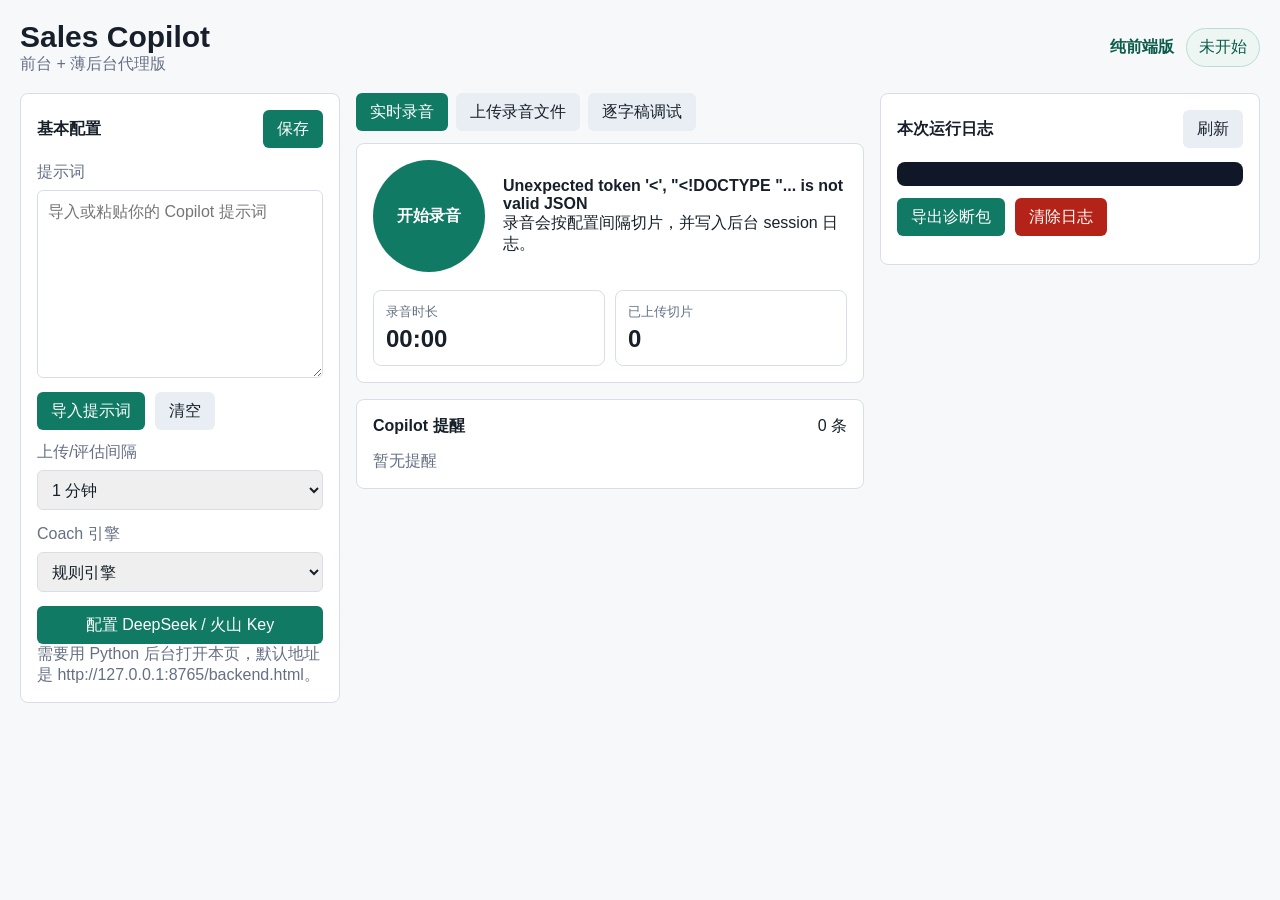
==== src/sales_retro_agent/web_static/backend.html @ ef78e3b4 "前端+薄后端抽取 + Windows 打包流水线" ====
<!doctype html>
<html lang="zh-CN">
  <head>
    <meta charset="utf-8" />
    <meta name="viewport" content="width=device-width, initial-scale=1" />
    <title>Sales Copilot - 后台代理版</title>
    <link rel="stylesheet" href="./styles.css" />
  </head>
  <body>
    <main class="app-shell">
      <section class="topbar">
        <div>
          <h1>Sales Copilot</h1>
          <p>前台 + 薄后台代理版</p>
        </div>
        <div class="top-actions">
          <a class="text-link" href="./index.html">纯前端版</a>
          <div class="session-pill" id="sessionLabel">未开始</div>
        </div>
      </section>

      <section class="layout">
        <aside class="panel config-panel">
          <div class="panel-head">
            <h2>基本配置</h2>
            <button class="icon-button" id="saveConfigButton" title="保存配置">保存</button>
          </div>

          <label>
            提示词
            <textarea id="promptInput" rows="7" placeholder="导入或粘贴你的 Copilot 提示词"></textarea>
          </label>
          <div class="row">
            <input id="promptFileInput" type="file" accept=".txt,.md,.prompt" hidden />
            <button id="importPromptButton">导入提示词</button>
            <button id="clearPromptButton" class="secondary">清空</button>
          </div>

          <label>
            上传/评估间隔
            <select id="intervalInput">
              <option value="30">30 秒</option>
              <option value="60" selected>1 分钟</option>
              <option value="120">2 分钟</option>
              <option value="300">5 分钟</option>
            </select>
          </label>

          <label>
            Coach 引擎
            <select id="coachEngineInput">
              <option value="rules">规则引擎</option>
              <option value="llm">DeepSeek LLM</option>
            </select>
          </label>

          <button id="openKeyModalButton" class="wide">配置 DeepSeek / 火山 Key</button>
          <p class="hint">需要用 Python 后台打开本页，默认地址是 http://127.0.0.1:8765/backend.html。</p>
        </aside>

        <section class="workspace">
          <div class="mode-tabs">
            <button class="tab active" data-mode="record">实时录音</button>
            <button class="tab" data-mode="upload">上传录音文件</button>
            <button class="tab" data-mode="transcript">逐字稿调试</button>
          </div>

          <section class="panel mode-panel active" id="recordPanel">
            <div class="record-stage">
              <button class="record-button" id="recordButton">开始录音</button>
              <div>
                <h2 id="recordStatus">等待开始</h2>
                <p id="recordMeta">录音会按配置间隔切片，并写入后台 session 日志。</p>
              </div>
            </div>
            <div class="meters">
              <div>
                <span>录音时长</span>
                <strong id="recordDuration">00:00</strong>
              </div>
              <div>
                <span>已上传切片</span>
                <strong id="chunkCount">0</strong>
              </div>
            </div>
          </section>

          <section class="panel mode-panel" id="uploadPanel">
            <label class="drop-zone">
              <input id="audioFileInput" type="file" accept="audio/*" />
              <span id="audioFileLabel">选择录音文件</span>
            </label>
            <div class="row">
              <button id="saveAudioButton">保存到本次日志</button>
              <button id="coachAudioButton" class="secondary">转写并运行 Copilot</button>
            </div>
            <p class="hint" id="uploadStatus">上传音频会保存到后台 `outputs/web_sessions`。完整转写会按真实音频时长推流。</p>
          </section>

          <section class="panel mode-panel" id="transcriptPanel">
            <label>
              逐字稿
              <textarea id="transcriptInput" rows="9" placeholder="粘贴逐字稿，用后台规则或 LLM Copilot 运行"></textarea>
            </label>
            <button id="coachTranscriptButton">运行 Copilot</button>
          </section>

          <section class="panel">
            <div class="panel-head">
              <h2>Copilot 提醒</h2>
              <span id="alertCount">0 条</span>
            </div>
            <div id="alerts" class="alerts empty">暂无提醒</div>
          </section>
        </section>

        <aside class="panel log-panel">
          <div class="panel-head">
            <h2>本次运行日志</h2>
            <button id="refreshLogButton" class="secondary">刷新</button>
          </div>
          <pre id="logOutput"></pre>
          <div class="row">
            <button id="exportDiagButton">导出诊断包</button>
            <button id="clearLogButton" class="danger">清除日志</button>
          </div>
        </aside>
      </section>
    </main>

    <dialog id="keyDialog">
      <form method="dialog" class="modal">
        <div class="panel-head">
          <h2>Key 配置</h2>
          <button value="cancel" class="icon-button">关闭</button>
        </div>
        <label>DeepSeek API Key <input id="deepseekKeyInput" type="password" autocomplete="off" /></label>
        <label>DeepSeek Base URL <input id="deepseekBaseUrlInput" value="https://api.deepseek.com" /></label>
        <label>DeepSeek Model <input id="deepseekModelInput" value="deepseek-v4-pro" /></label>
        <label>火山 ASR API Key <input id="volcKeyInput" type="password" autocomplete="off" /></label>
        <label>火山 ASR Resource ID <input id="volcResourceInput" value="volc.seedasr.sauc.duration" /></label>
        <label>火山 ASR WebSocket URL <input id="volcWsInput" value="wss://openspeech.bytedance.com/api/v3/sauc/bigmodel_async" /></label>
        <menu>
          <button id="saveKeysButton" value="default">保存</button>
        </menu>
      </form>
    </dialog>

    <script src="./backend.js"></script>
  </body>
</html>
---- src/sales_retro_agent/web_static/styles.css ----
:root {
  color-scheme: light;
  --bg: #f7f8fa;
  --panel: #ffffff;
  --ink: #17202a;
  --muted: #667085;
  --line: #d8dee8;
  --accent: #117a65;
  --accent-dark: #0b5c4b;
  --danger: #b42318;
  --soft: #eef6f3;
}

* {
  box-sizing: border-box;
}

body {
  margin: 0;
  background: var(--bg);
  color: var(--ink);
  font-family: Inter, "Segoe UI", "Microsoft YaHei", Arial, sans-serif;
}

button,
input,
select,
textarea {
  font: inherit;
}

button {
  border: 0;
  border-radius: 6px;
  background: var(--accent);
  color: white;
  cursor: pointer;
  min-height: 38px;
  padding: 0 14px;
}

button:hover {
  background: var(--accent-dark);
}

button.secondary {
  background: #e9eef5;
  color: var(--ink);
}

button.danger {
  background: var(--danger);
}

button:disabled {
  cursor: not-allowed;
  opacity: 0.55;
}

button:disabled:hover {
  background: var(--accent);
}

.app-shell {
  min-height: 100vh;
  padding: 20px;
}

.topbar {
  align-items: center;
  display: flex;
  justify-content: space-between;
  margin-bottom: 18px;
}

h1,
h2,
p {
  margin: 0;
}

h1 {
  font-size: 30px;
  letter-spacing: 0;
}

h2 {
  font-size: 16px;
}

.topbar p,
.hint,
label {
  color: var(--muted);
}

.session-pill {
  background: var(--soft);
  border: 1px solid #b8ded2;
  border-radius: 999px;
  color: var(--accent-dark);
  padding: 8px 12px;
}

.top-actions {
  align-items: center;
  display: flex;
  gap: 12px;
}

.text-link {
  color: var(--accent-dark);
  font-weight: 600;
  text-decoration: none;
}

.text-link:hover {
  text-decoration: underline;
}

.layout {
  display: grid;
  gap: 16px;
  grid-template-columns: minmax(260px, 320px) minmax(360px, 1fr) minmax(280px, 380px);
}

.panel {
  background: var(--panel);
  border: 1px solid var(--line);
  border-radius: 8px;
  padding: 16px;
}

.panel-head {
  align-items: center;
  display: flex;
  gap: 10px;
  justify-content: space-between;
  margin-bottom: 14px;
}

.config-panel,
.log-panel {
  align-self: start;
}

label {
  display: grid;
  gap: 7px;
  margin-bottom: 14px;
}

input,
select,
textarea {
  border: 1px solid var(--line);
  border-radius: 6px;
  color: var(--ink);
  min-height: 40px;
  padding: 9px 10px;
  width: 100%;
}

textarea {
  line-height: 1.5;
  resize: vertical;
}

.row {
  display: flex;
  gap: 10px;
  margin: 12px 0;
}

.wide {
  width: 100%;
}

.mode-tabs {
  display: flex;
  gap: 8px;
  margin-bottom: 12px;
}

.tab {
  background: #e9eef5;
  color: var(--ink);
}

.tab.active {
  background: var(--accent);
  color: white;
}

.mode-panel {
  display: none;
  margin-bottom: 16px;
}

.mode-panel.active {
  display: block;
}

.record-stage {
  align-items: center;
  display: flex;
  gap: 18px;
}

.record-button {
  aspect-ratio: 1;
  border-radius: 999px;
  font-weight: 700;
  min-height: 112px;
  width: 112px;
}

.record-button.recording {
  background: var(--danger);
}

.meters {
  display: grid;
  gap: 10px;
  grid-template-columns: repeat(2, minmax(0, 1fr));
  margin-top: 18px;
}

#liveTranscriptInput {
  margin-top: 16px;
}

.meters div {
  border: 1px solid var(--line);
  border-radius: 8px;
  padding: 12px;
}

.meters span {
  color: var(--muted);
  display: block;
  font-size: 13px;
}

.meters strong {
  display: block;
  font-size: 24px;
  margin-top: 4px;
}

.drop-zone {
  align-items: center;
  border: 1px dashed #9aa8ba;
  border-radius: 8px;
  cursor: pointer;
  display: flex;
  justify-content: center;
  min-height: 120px;
  text-align: center;
}

.drop-zone input {
  display: none;
}

.alerts {
  display: grid;
  gap: 10px;
}

.alerts.empty {
  color: var(--muted);
}

.alert-card {
  border-left: 4px solid var(--accent);
  border-radius: 6px;
  background: #f8fafc;
  padding: 12px;
}

.alert-card strong {
  display: block;
  margin-bottom: 6px;
}

.alert-card small {
  color: var(--muted);
  display: block;
  line-height: 1.5;
  margin-top: 6px;
}

#logOutput {
  background: #101828;
  border-radius: 8px;
  color: #d1fadf;
  font-size: 12px;
  line-height: 1.45;
  margin: 0;
  max-height: 58vh;
  overflow: auto;
  padding: 12px;
  white-space: pre-wrap;
}

dialog {
  border: 0;
  border-radius: 10px;
  padding: 0;
  width: min(620px, calc(100vw - 24px));
}

dialog::backdrop {
  background: rgb(16 24 40 / 60%);
}

.modal {
  padding: 18px;
}

menu {
  display: flex;
  justify-content: flex-end;
  margin: 12px 0 0;
  padding: 0;
}

@media (max-width: 1120px) {
  .layout {
    grid-template-columns: 1fr;
  }

  .log-panel {
    order: 3;
  }
}

@media (max-width: 560px) {
  .app-shell {
    padding: 12px;
  }

  .topbar,
  .top-actions,
  .record-stage,
  .row {
    align-items: stretch;
    flex-direction: column;
  }

  .mode-tabs {
    overflow-x: auto;
  }
}
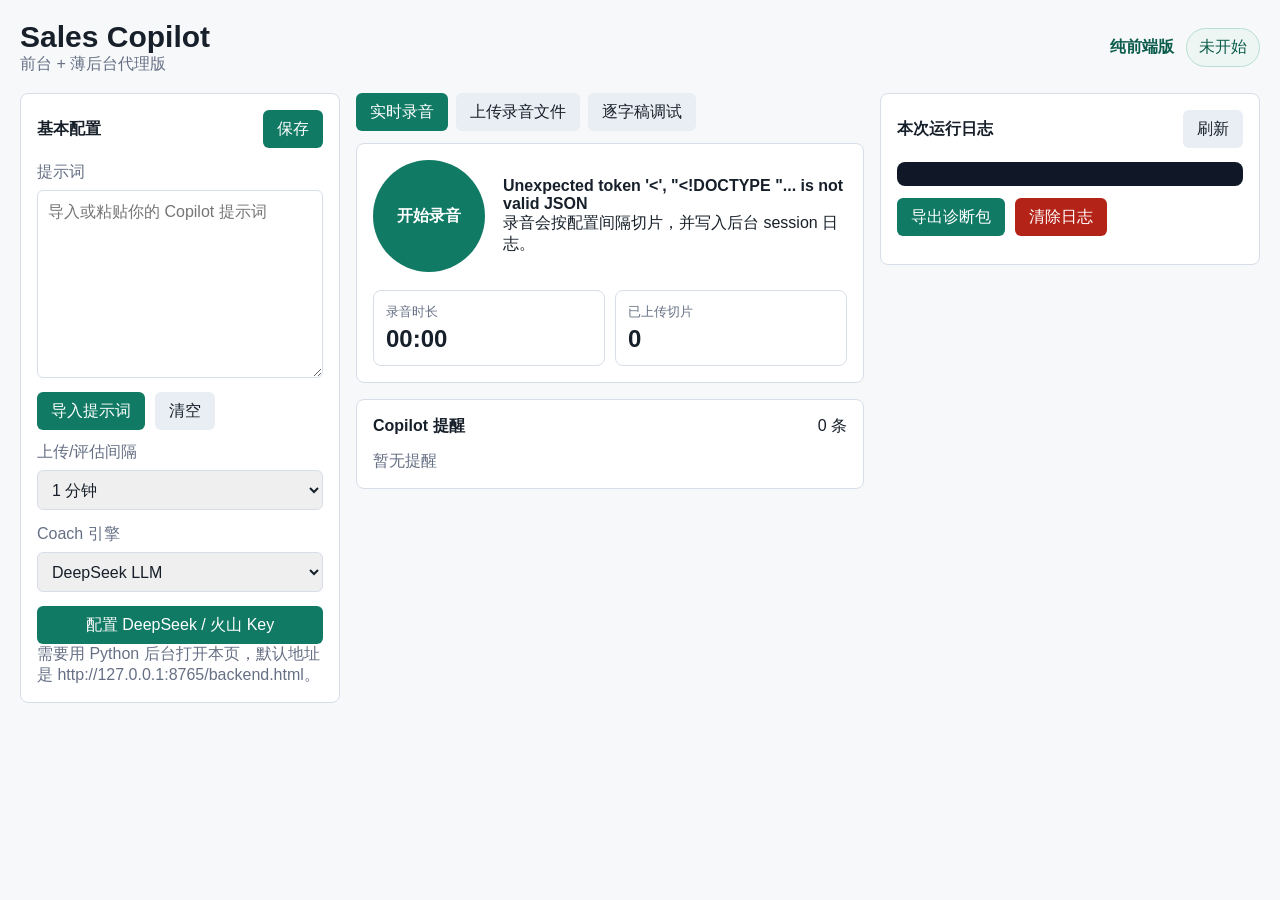
==== commit 63da3b01: "default: thin backend" ====
--- a/src/sales_retro_agent/web_static/backend.html
+++ b/src/sales_retro_agent/web_static/backend.html
@@ -49,8 +49,7 @@
           <label>
             Coach 引擎
             <select id="coachEngineInput">
-              <option value="rules">规则引擎</option>
-              <option value="llm">DeepSeek LLM</option>
+              <option value="llm" selected>DeepSeek LLM</option>
             </select>
           </label>
 
@@ -91,8 +90,8 @@
               <span id="audioFileLabel">选择录音文件</span>
             </label>
             <div class="row">
-              <button id="saveAudioButton">保存到本次日志</button>
-              <button id="coachAudioButton" class="secondary">转写并运行 Copilot</button>
+              <button id="coachAudioButton">开始转写并运行 Copilot</button>
+              <button id="saveAudioButton" class="secondary">仅保存到本次日志</button>
             </div>
             <p class="hint" id="uploadStatus">上传音频会保存到后台 `outputs/web_sessions`。完整转写会按真实音频时长推流。</p>
           </section>
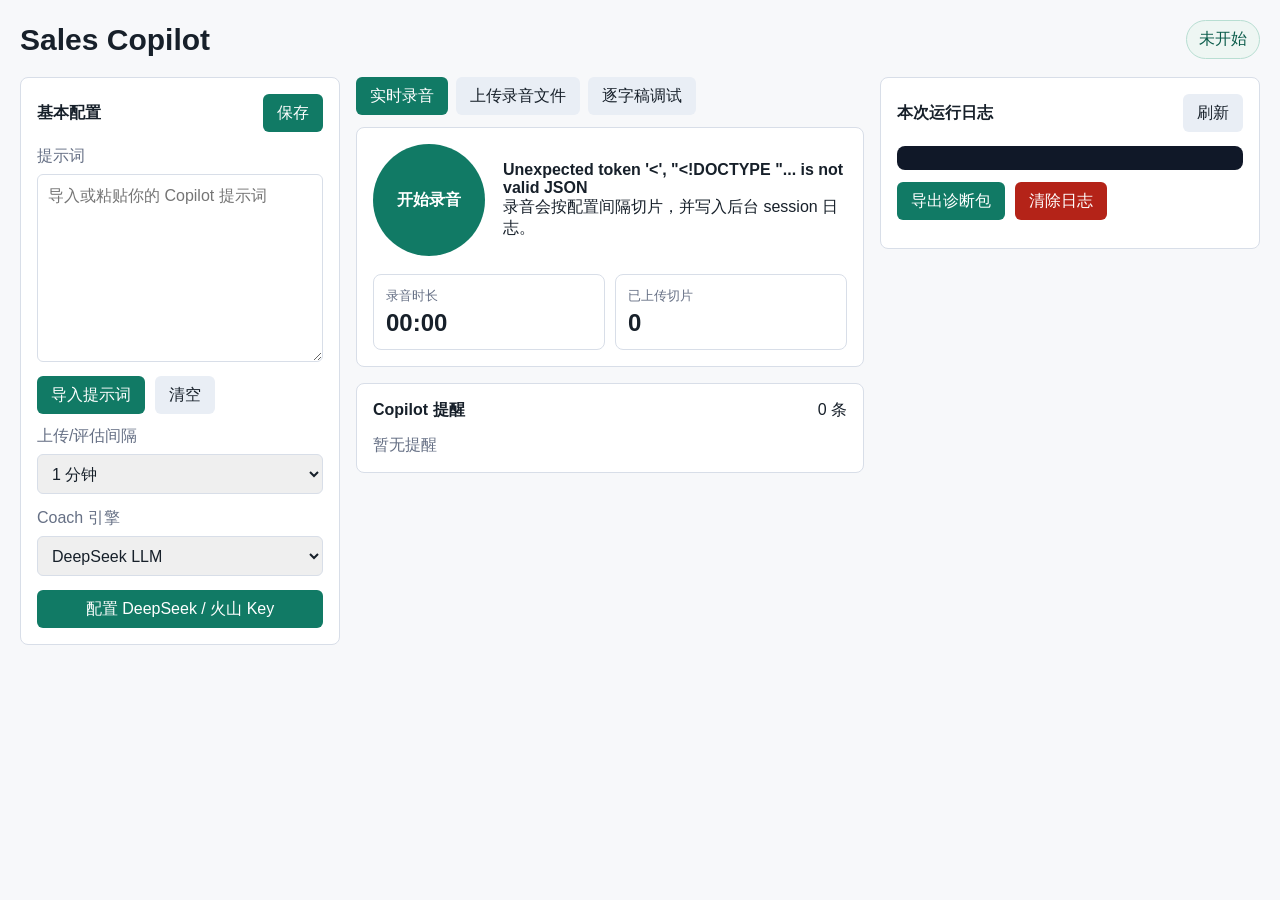
==== commit c4dd5f46: "Some changes of backend.html" ====
--- a/src/sales_retro_agent/web_static/backend.html
+++ b/src/sales_retro_agent/web_static/backend.html
@@ -11,10 +11,8 @@
       <section class="topbar">
         <div>
           <h1>Sales Copilot</h1>
-          <p>前台 + 薄后台代理版</p>
         </div>
         <div class="top-actions">
-          <a class="text-link" href="./index.html">纯前端版</a>
           <div class="session-pill" id="sessionLabel">未开始</div>
         </div>
       </section>
@@ -54,7 +52,6 @@
           </label>
 
           <button id="openKeyModalButton" class="wide">配置 DeepSeek / 火山 Key</button>
-          <p class="hint">需要用 Python 后台打开本页，默认地址是 http://127.0.0.1:8765/backend.html。</p>
         </aside>
 
         <section class="workspace">
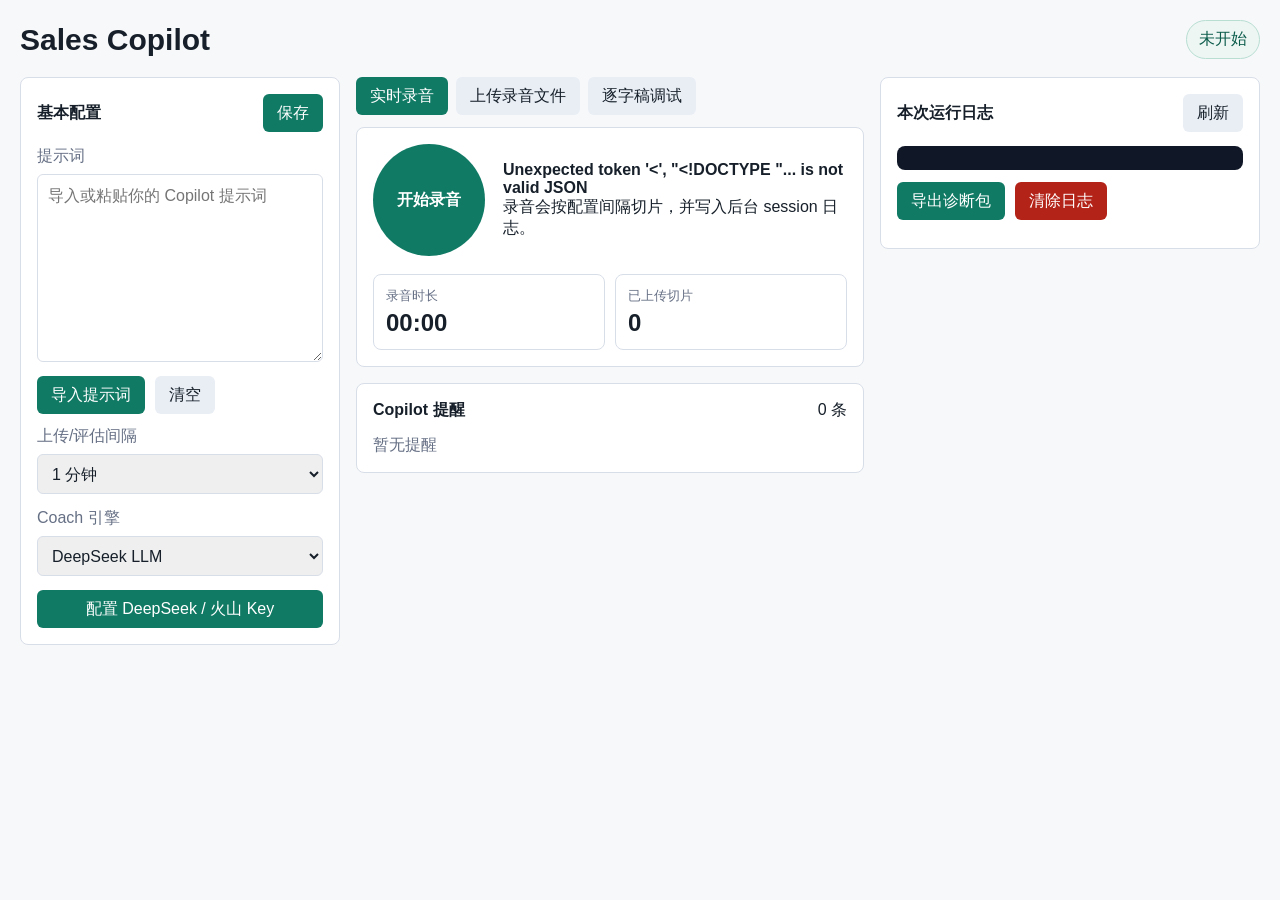
==== commit 9678b2ea: "「提前终止」按钮（上传转写）   由于转写按音频实时速度推流（N 分钟音频≈N 分钟），新增中途停止能力：    - backend.html — 上传面板加 提前终止 按钮（默认 hidden）。 " ====
--- a/src/sales_retro_agent/web_static/backend.html
+++ b/src/sales_retro_agent/web_static/backend.html
@@ -88,6 +88,7 @@
             </label>
             <div class="row">
               <button id="coachAudioButton">开始转写并运行 Copilot</button>
+              <button id="stopCoachAudioButton" class="danger" hidden>提前终止</button>
               <button id="saveAudioButton" class="secondary">仅保存到本次日志</button>
             </div>
             <p class="hint" id="uploadStatus">上传音频会保存到后台 `outputs/web_sessions`。完整转写会按真实音频时长推流。</p>
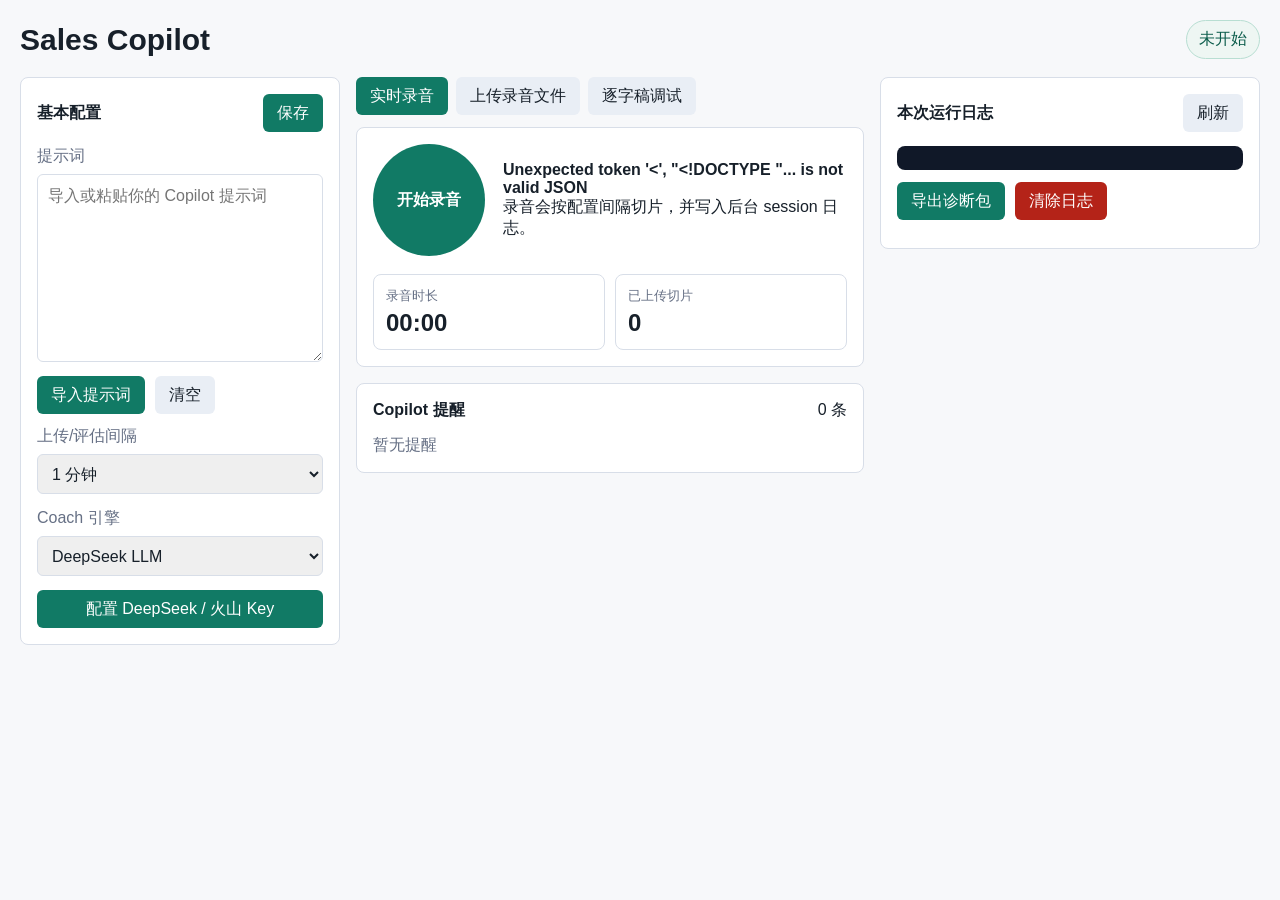
==== commit a2ec8182: "改动总结   目标:诊断包新增带 [MM:SS] 时间戳的逐字稿,用它做「逐字稿调试」时 Copilot 行为与录音/音频文件完全一致。    关键洞察:音频路径 (coach_uploaded_au" ====
--- a/src/sales_retro_agent/web_static/backend.html
+++ b/src/sales_retro_agent/web_static/backend.html
@@ -100,6 +100,7 @@
               <textarea id="transcriptInput" rows="9" placeholder="粘贴逐字稿，用后台规则或 LLM Copilot 运行"></textarea>
             </label>
             <button id="coachTranscriptButton">运行 Copilot</button>
+            <p class="hint">粘贴诊断包里的 <code>uploaded_audio_transcript_timestamped.txt</code>（带 <code>[MM:SS]</code> 时间戳）即可逐窗复现录音/音频文件的 Copilot 行为；普通逐字稿则按字数分块近似。</p>
           </section>
 
           <section class="panel">
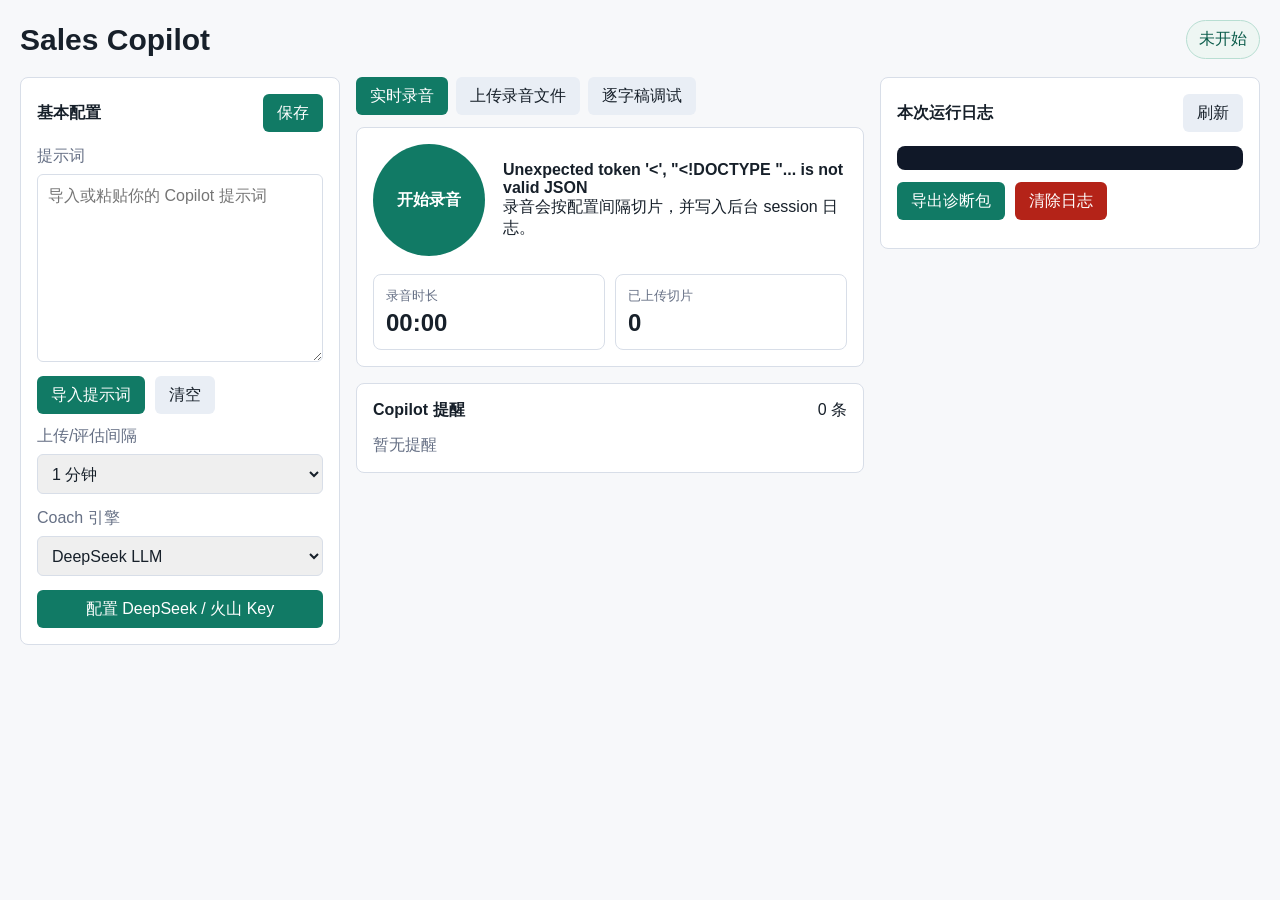
==== commit 87ba74e4: "1.   ┌───────────────────────────┬──────────────────────────────────────────────────────────────────" ====
--- a/src/sales_retro_agent/web_static/backend.html
+++ b/src/sales_retro_agent/web_static/backend.html
@@ -84,14 +84,13 @@
           <section class="panel mode-panel" id="uploadPanel">
             <label class="drop-zone">
               <input id="audioFileInput" type="file" accept="audio/*" />
-              <span id="audioFileLabel">选择录音文件</span>
+              <span id="audioFileLabel">上传录音文件</span>
             </label>
             <div class="row">
-              <button id="coachAudioButton">开始转写并运行 Copilot</button>
+              <button id="coachAudioButton" disabled>开始转写并运行 Copilot</button>
               <button id="stopCoachAudioButton" class="danger" hidden>提前终止</button>
-              <button id="saveAudioButton" class="secondary">仅保存到本次日志</button>
             </div>
-            <p class="hint" id="uploadStatus">上传音频会保存到后台 `outputs/web_sessions`。完整转写会按真实音频时长推流。</p>
+            <p class="hint" id="uploadStatus">选择录音文件后会立即上传到后台 `outputs/web_sessions` 并显示进度；上传完成后再「开始转写并运行 Copilot」。</p>
           </section>
 
           <section class="panel mode-panel" id="transcriptPanel">
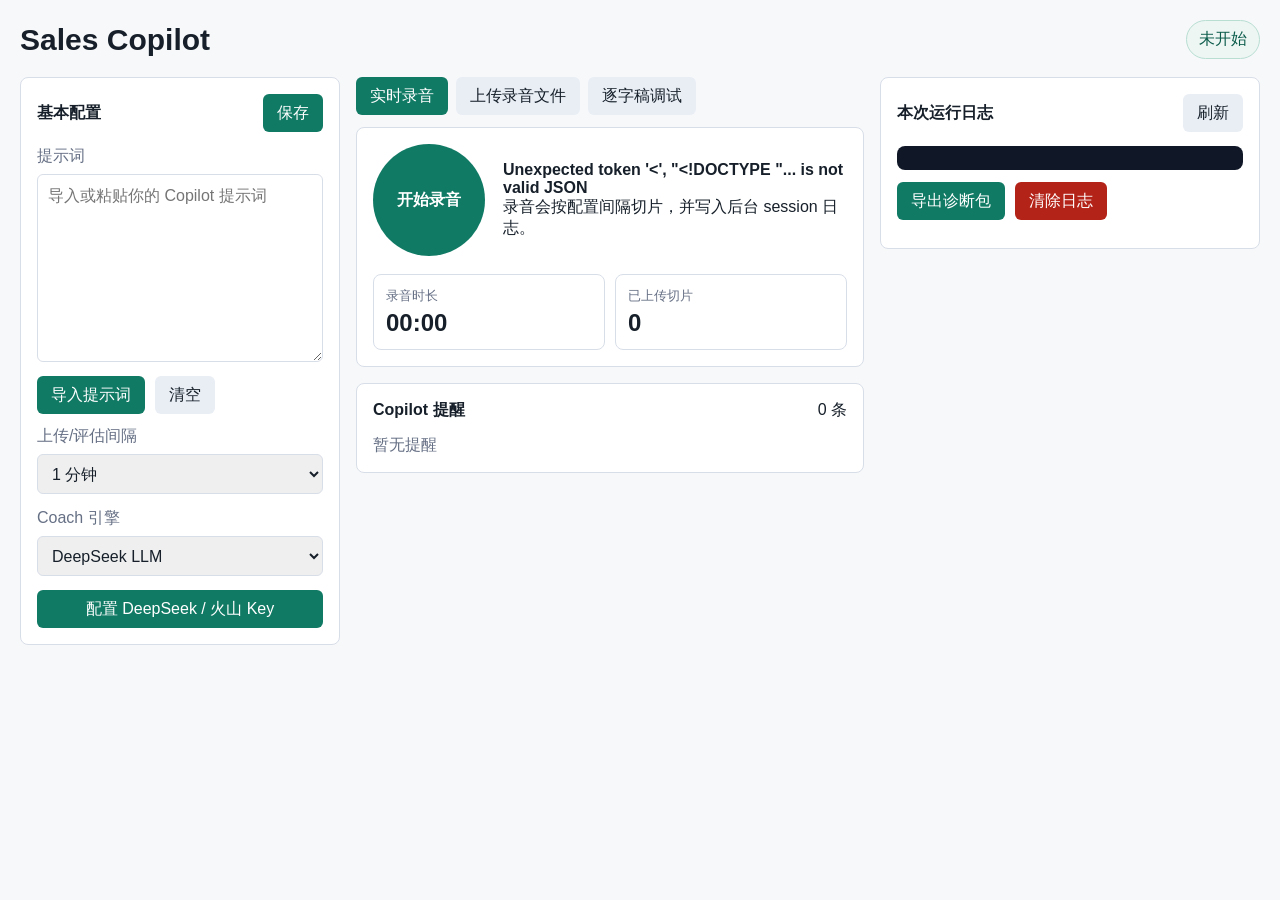
==== commit 19045919: "工作状态锁 Tab + 结束工作收尾（问导出→清提醒/日志→解锁）   定义「工作状态」为四态之一：录音中、文件上传中、上传转写运行中（点   「开始转写」到结束/提前终止前）、逐字稿运行中。    " ====
--- a/src/sales_retro_agent/web_static/backend.html
+++ b/src/sales_retro_agent/web_static/backend.html
@@ -125,11 +125,23 @@
       </section>
     </main>
 
+    <dialog id="finishDialog">
+      <form method="dialog" class="modal">
+        <div class="panel-head">
+          <h2>本次工作已结束</h2>
+        </div>
+        <p>是否导出本次诊断包？<strong>不导出将不保留本次结果</strong>（提醒与日志会被清除）。</p>
+        <menu>
+          <button value="skip" class="secondary">不导出</button>
+          <button value="export">导出诊断包</button>
+        </menu>
+      </form>
+    </dialog>
+
     <dialog id="keyDialog">
       <form method="dialog" class="modal">
         <div class="panel-head">
           <h2>Key 配置</h2>
-          <button value="cancel" class="icon-button">关闭</button>
         </div>
         <label>DeepSeek API Key <input id="deepseekKeyInput" type="password" autocomplete="off" /></label>
         <label>DeepSeek Base URL <input id="deepseekBaseUrlInput" value="https://api.deepseek.com" /></label>
@@ -138,6 +150,7 @@
         <label>火山 ASR Resource ID <input id="volcResourceInput" value="volc.seedasr.sauc.duration" /></label>
         <label>火山 ASR WebSocket URL <input id="volcWsInput" value="wss://openspeech.bytedance.com/api/v3/sauc/bigmodel_async" /></label>
         <menu>
+          <button value="cancel" class="secondary">关闭(不保存)</button>
           <button id="saveKeysButton" value="default">保存</button>
         </menu>
       </form>
--- a/src/sales_retro_agent/web_static/styles.css
+++ b/src/sales_retro_agent/web_static/styles.css
@@ -322,6 +322,7 @@
 menu {
   display: flex;
   justify-content: flex-end;
+  gap: 10px;
   margin: 12px 0 0;
   padding: 0;
 }
